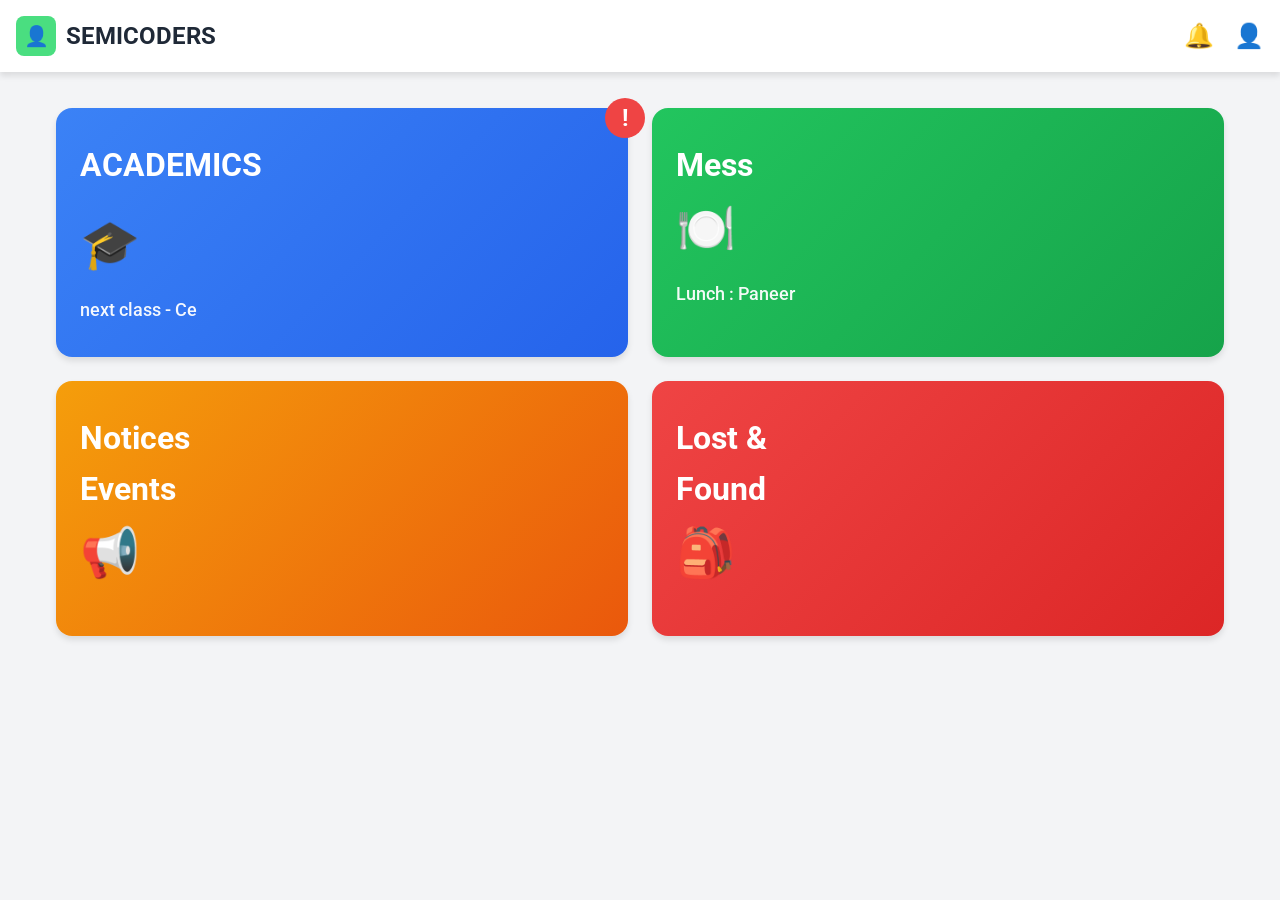
==== home.html @ fda6e675 "added home page" ====
<!DOCTYPE html>
<html lang="en">
<head>
    <meta charset="UTF-8">
    <meta name="viewport" content="width=device-width, initial-scale=1.0">
    <title>Semicoders - Student Portal</title>
    <link rel="stylesheet" href="home.css">
     <link rel="preconnect" href="https://fonts.googleapis.com">
    <link rel="preconnect" href="https://fonts.gstatic.com" crossorigin>
    <link href="https://fonts.googleapis.com/css2?family=Roboto:wght@400;500;700&display=swap" rel="stylesheet">

</head>
<body>
    
    <header>
        <a href="#" class="logo">
            <div class="logo-icon">👤</div>
            <span>SEMICODERS</span>
        </a>
        <nav class="header-actions">
            <button class="icon-btn" aria-label="Notifications">🔔</button>
            <button class="icon-btn" aria-label="User Profile">👤</button>
        </nav>
    </header>

  
    <main>
        <section class="grid">
            <article class="card card-primary">
                <div class="card-header">
                    <h2 class="card-title">ACADEMICS</h2>
                    <div class="card-badge">!</div>
                </div>
                <div>
                    <div class="card-icon">🎓</div>
                    <p class="card-subtitle">next class - Ce</p>
                </div>
            </article>

           
            <article class="card card-success">
                <div>
                    <h2 class="card-title">Mess</h2>
                    <div class="card-icon">🍽️</div>
                    <p class="card-subtitle">Lunch : Paneer</p>
                </div>
            </article>

            
            <article class="card card-warning">
                <div>
                    <h2 class="card-title">Notices<br>Events</h2>
                    <div class="card-icon">📢</div>
                </div>
            </article>

            
            <article class="card card-danger">
                <div>
                    <h2 class="card-title">Lost & <br>Found</h2>
                    <div class="card-icon">🎒</div>
                </div>
            </article>
        </section>
    </main>
</body>
</html>
---- home.css ----
:root {
            --color-primary: #1e40af;
            --color-success: #16a34a;
            --color-warning: #ea580c;
            --color-danger: #dc2626;
            --color-text: #1f2937;
            --color-text-light: #6b7280;
            --color-bg: #f3f4f6;
            --color-white: #ffffff;
            --radius: 16px;
            --shadow: 0 4px 6px rgba(0, 0, 0, 0.1);
            --space: 16px;
        }

        * {
            margin: 0;
            padding: 0;
            box-sizing: border-box;
        }

        body {
            font-family:Roboto, Arial;
            background-color: var(--color-bg);
            color: var(--color-text);
            line-height: 1.6;
        }

        
        header {
            background: var(--color-white);
            padding: var(--space);
            display: flex;
            justify-content: space-between;
            align-items: center;
            box-shadow: var(--shadow);
            position: sticky;
            top: 0;
            z-index: 100;
        }

        .logo {
            display: flex;
            align-items: center;
            gap: 10px;
            font-size: 24px;
            font-weight: 700;
            text-decoration: none;
            color: var(--color-text);
        }

        .logo-icon {
            width: 40px;
            height: 40px;
            background: #4ade80;
            border-radius: 8px;
            display: flex;
            align-items: center;
            justify-content: center;
            font-size: 20px;
        }

        .header-actions {
            display: flex;
            gap: 20px;
            align-items: center;
        }

        .icon-btn {
            background: none;
            border: none;
            font-size: 24px;
            cursor: pointer;
            color: var(--color-text);
            transition: opacity 0.2s;
        }

        .icon-btn:hover {
            opacity: 0.7;
        }

        main {
            max-width: 1200px;
            margin: 0 auto;
            padding: var(--space);
        }

    
        .grid {
            display: grid;
            grid-template-columns: repeat(2, 1fr);
            gap: 24px;
            margin-top: 20px;
        }

        .card {
            border-radius: var(--radius);
            padding: 32px 24px;
            color: var(--color-white);
            display: flex;
            flex-direction: column;
            justify-content: space-between;
            min-height: 180px;
            box-shadow: var(--shadow);
            transition: transform 0.3s ease, box-shadow 0.3s ease;
            position: relative;
        }

        .card:hover {
            transform: translateY(-4px);
            box-shadow: 0 8px 12px rgba(0, 0, 0, 0.15);
        }

        .card-primary {
            background: linear-gradient(135deg, #3b82f6 0%, #2563eb 100%);
        }

        .card-success {
            background: linear-gradient(135deg, #22c55e 0%, #16a34a 100%);
        }

        .card-warning {
            background: linear-gradient(135deg, #f59e0b 0%, #ea580c 100%);
        }

        .card-danger {
            background: linear-gradient(135deg, #ef4444 0%, #dc2626 100%);
        }

        .card-header {
            display: flex;
            justify-content: space-between;
            align-items: flex-start;
            margin-bottom: 16px;
        }

        .card-title {
            font-size: 32px;
            font-weight: 700;
            margin: 0;
        }

        .card-badge {
           position: absolute;
           top: -10px;
           right: -17px;
            background: #ef4444;
            color: white;
            width: 40px;
            height: 40px;
            border-radius: 50%;
            display: flex;
            align-items: center;
            justify-content: center;
            font-size: 24px;
            font-weight: bold;
        }

        .card-icon {
            font-size: 48px;
            margin-bottom: 12px;
        }

        .card-subtitle {
            font-size: 18px;
            opacity: 0.95;
            font-weight: 500;
        }

        .card-text {
            font-size: 16px;
            opacity: 0.9;
        }

        @media (max-width: 768px) {
            header {
                padding: 12px;
            }

            .logo {
                font-size: 20px;
            }

            .logo-icon {
                width: 32px;
                height: 32px;
                font-size: 16px;
            }

            .grid {
                grid-template-columns: 1fr;
                gap: 16px;
            }

            .card {
                padding: 24px;
                min-height: 160px;
            }

            .card-title {
                font-size: 28px;
            }

            .card-icon {
                font-size: 40px;
            }

            main {
                padding: 12px;
            }

            .header-actions {
                gap: 12px;
            }

            .icon-btn {
                font-size: 20px;
            }
        }

        @media (max-width: 480px) {
            .card-title {
                font-size: 24px;
            }

            .card-subtitle {
                font-size: 16px;
            }

            .grid {
                grid-template-columns: 1fr;
            }
        }
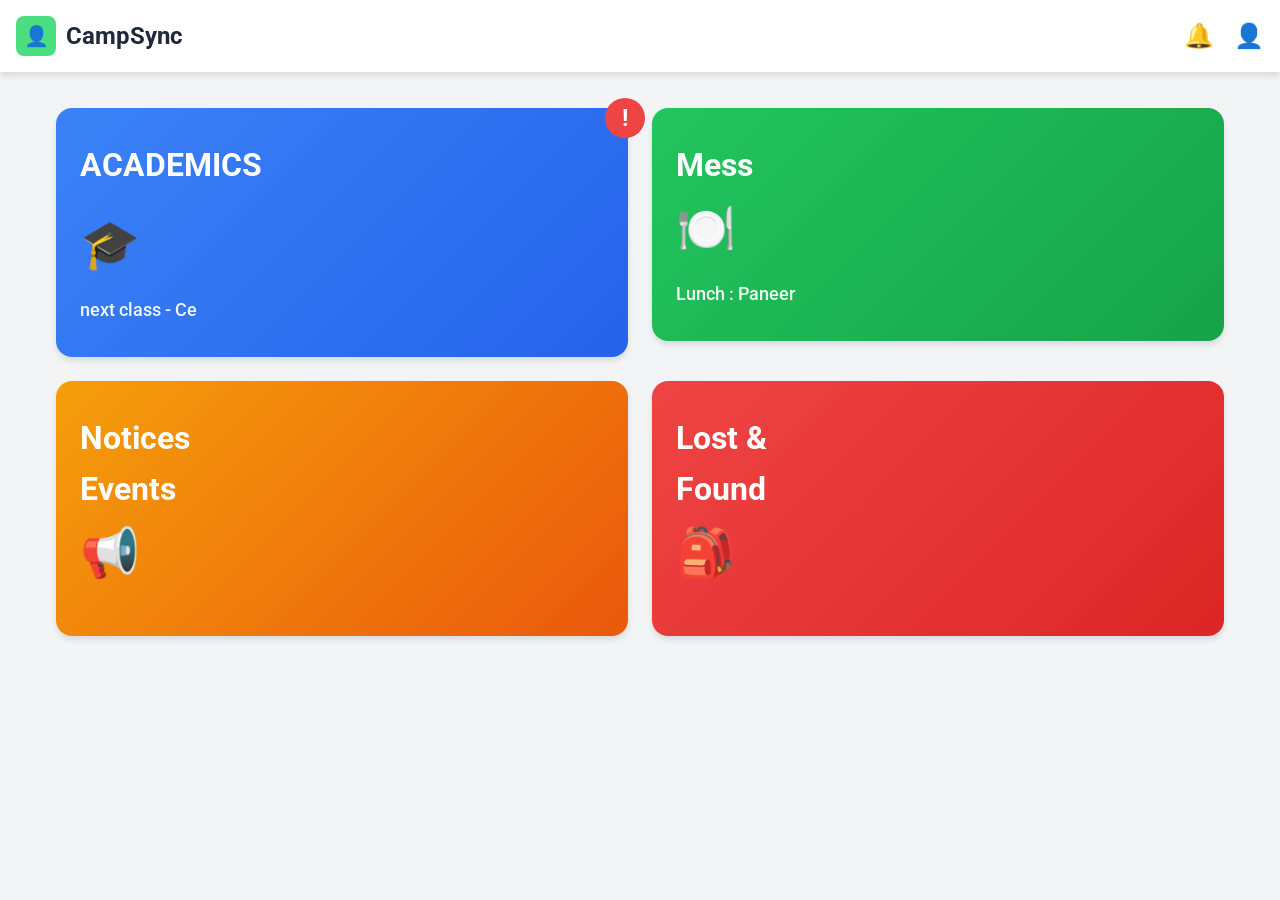
==== commit d471a5af: "added login page" ====
--- a/home.html
+++ b/home.html
@@ -4,21 +4,22 @@
     <meta charset="UTF-8">
     <meta name="viewport" content="width=device-width, initial-scale=1.0">
     <title>Semicoders - Student Portal</title>
-    <link rel="stylesheet" href="home.css">
+    
      <link rel="preconnect" href="https://fonts.googleapis.com">
     <link rel="preconnect" href="https://fonts.gstatic.com" crossorigin>
     <link href="https://fonts.googleapis.com/css2?family=Roboto:wght@400;500;700&display=swap" rel="stylesheet">
 
+    <link rel="stylesheet" href="css/home.css">
 </head>
 <body>
     
     <header>
         <a href="#" class="logo">
-            <div class="logo-icon">👤</div>
-            <span>SEMICODERS</span>
+      <div class="logo-icon">👤</div>
+          <span>CampSync</span>
         </a>
         <nav class="header-actions">
-            <button class="icon-btn" aria-label="Notifications">🔔</button>
+     <button class="icon-btn" aria-label="Notifications">🔔</button>
             <button class="icon-btn" aria-label="User Profile">👤</button>
         </nav>
     </header>
@@ -26,42 +27,43 @@
   
     <main>
         <section class="grid">
-            <article class="card card-primary">
+           <a href="blocks/academics.html"> <article class="card card-primary"> 
                 <div class="card-header">
                     <h2 class="card-title">ACADEMICS</h2>
-                    <div class="card-badge">!</div>
-                </div>
-                <div>
+            <div class="card-badge">!</div>
+        </div>
+               <div>
                     <div class="card-icon">🎓</div>
                     <p class="card-subtitle">next class - Ce</p>
                 </div>
             </article>
-
+           </a>
            
-            <article class="card card-success">
+         <a href="blocks/mess.html">   <article class="card card-success">
                 <div>
                     <h2 class="card-title">Mess</h2>
                     <div class="card-icon">🍽️</div>
                     <p class="card-subtitle">Lunch : Paneer</p>
                 </div>
             </article>
-
+         </a>
             
-            <article class="card card-warning">
+          <a href="blocks/notices_events.html">  <article class="card card-warning">
                 <div>
                     <h2 class="card-title">Notices<br>Events</h2>
                     <div class="card-icon">📢</div>
                 </div>
             </article>
-
+          </a>
             
-            <article class="card card-danger">
+        <a href="blocks/Lost.html">    <article class="card card-danger">
                 <div>
                     <h2 class="card-title">Lost & <br>Found</h2>
                     <div class="card-icon">🎒</div>
                 </div>
             </article>
+        </a>
         </section>
     </main>
 </body>
-</html>+</html>
--- a/css/home.css
+++ b/css/home.css
@@ -0,0 +1,238 @@
+
+        :root {
+            --color-primary: #1e40af;
+             --color-success: #16a34a;
+            --color-warning: #ea580c;
+      --color-danger: #dc2626;
+             --color-text: #1f2937;
+             --color-text-light: #6b7280;
+           --color-bg: #f3f4f6;
+            --color-white: #ffffff;
+            --radius: 16px;
+            --shadow: 0 4px 6px rgba(0, 0, 0, 0.1);
+            --space: 16px;
+        }
+      a{
+        text-decoration: none;
+      }
+        * {
+            margin: 0;
+             padding: 0;
+            box-sizing: border-box;
+        }
+
+    body {
+            font-family:Roboto, Arial;
+            background-color: var(--color-bg);
+              color: var(--color-text);
+            line-height: 1.6;
+        }
+
+        
+        header {
+            background: var(--color-white);
+              padding: var(--space);
+         
+           display: flex;
+            justify-content: space-between;
+        align-items: center;
+            box-shadow: var(--shadow);
+           position: sticky;
+            top: 0;
+          z-index: 100;
+        }
+
+        .logo {
+            display: flex;
+            align-items: center;
+             gap: 10px;
+            font-size: 24px;
+               font-weight: 700;
+             text-decoration: none;
+            color: var(--color-text);
+        }
+
+        .logo-icon {
+            width: 40px;
+            height: 40px;
+            background: #4ade80;
+            border-radius: 8px;
+              display: flex;
+            align-items: center;
+            justify-content: center;
+            font-size: 20px;
+        }
+
+        .header-actions {
+            display: flex;
+            gap: 20px;
+             align-items: center;
+        }
+
+        .icon-btn {
+            background: none;
+            border: none;
+            font-size: 24px;
+             cursor: pointer;
+            color: var(--color-text);
+            transition: opacity 0.2s;
+        }
+
+        .icon-btn:hover {
+             opacity: 0.7;
+        }
+
+        main {
+            max-width: 1200px;
+      margin: 0 auto;
+            padding: var(--space);
+        }
+
+    
+        .grid {
+            display: grid;
+          grid-template-columns: repeat(2, 1fr);
+            gap: 24px;
+            margin-top: 20px;
+        }
+
+        .card {
+            border-radius: var(--radius);
+            padding: 32px 24px;
+            color: var(--color-white);
+            display: flex;
+            flex-direction: column;
+            justify-content: space-between;
+            min-height: 180px;
+            box-shadow: var(--shadow);
+            transition: transform 0.3s ease, box-shadow 0.3s ease;
+            position: relative;
+            cursor: pointer;
+        }
+
+        .card:hover {
+            transform: translateY(-4px);
+            box-shadow: 0 8px 12px rgba(0, 0, 0, 0.15);
+        }
+
+        .card-primary {
+            background: linear-gradient(135deg, #3b82f6 0%, #2563eb 100%);
+        }
+
+        .card-success {
+            background: linear-gradient(135deg, #22c55e 0%, #16a34a 100%);
+        }
+
+        .card-warning {
+            background: linear-gradient(135deg, #f59e0b 0%, #ea580c 100%);
+        }
+
+        .card-danger {
+            background: linear-gradient(135deg, #ef4444 0%, #dc2626 100%);
+        }
+
+        .card-header {
+            display: flex;
+            justify-content: space-between;
+            align-items: flex-start;
+            margin-bottom: 16px;
+        }
+
+        .card-title {
+            font-size: 32px;
+            font-weight: 700;
+            margin: 0;
+        }
+
+        .card-badge {
+           position: absolute;
+           top: -10px;
+           right: -17px;
+            background: #ef4444;
+            color: white;
+            width: 40px;
+            height: 40px;
+            border-radius: 50%;
+            display: flex;
+            align-items: center;
+            justify-content: center;
+            font-size: 24px;
+            font-weight: bold;
+        }
+
+        .card-icon {
+            font-size: 48px;
+            margin-bottom: 12px;
+        }
+
+        .card-subtitle {
+            font-size: 18px;
+            opacity: 0.95;
+            font-weight: 500;
+        }
+
+        .card-text {
+            font-size: 16px;
+            opacity: 0.9;
+        }
+
+        @media (max-width: 768px) {
+            header {
+                padding: 12px;
+            }
+
+            .logo {
+                font-size: 20px;
+            }
+
+            .logo-icon {
+                width: 32px;
+                height: 32px;
+                font-size: 16px;
+            }
+
+            .grid {
+                grid-template-columns: 1fr;
+                gap: 16px;
+            }
+
+            .card {
+                padding: 24px;
+                min-height: 160px;
+            }
+
+            .card-title {
+                font-size: 28px;
+            }
+
+            .card-icon {
+                font-size: 40px;
+            }
+
+            main {
+                padding: 12px;
+            }
+
+            .header-actions {
+                gap: 12px;
+            }
+
+            .icon-btn {
+                font-size: 20px;
+            }
+        }
+
+        @media (max-width: 480px) {
+            .card-title {
+                font-size: 24px;
+            }
+
+            .card-subtitle {
+                font-size: 16px;
+            }
+
+            .grid {
+                grid-template-columns: 1fr;
+            }
+        }
+    
